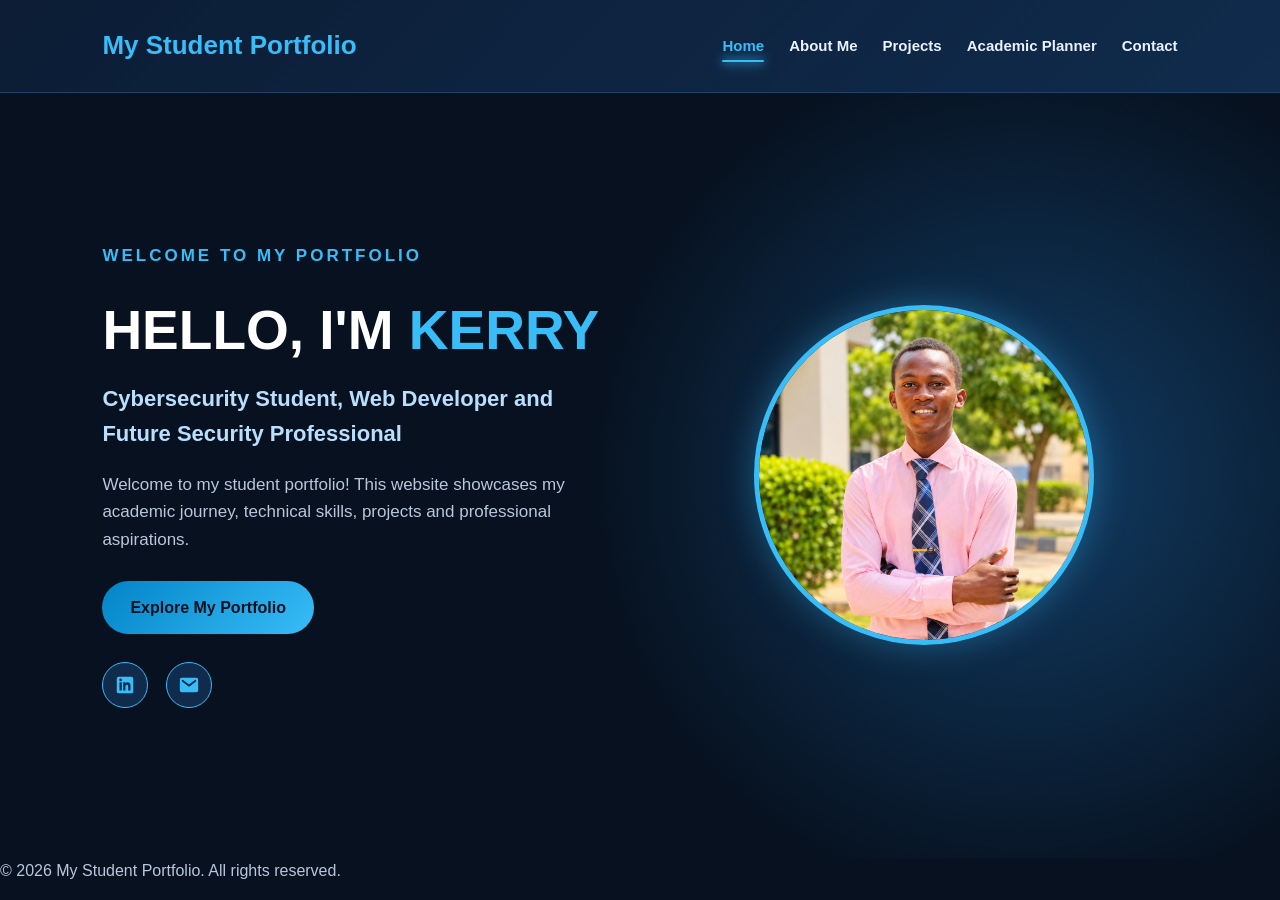
==== index.html @ 1062474b "Add files via upload upload student portfolio website" ====
<!DOCTYPE html>
<html lang="en">

<head>
    <meta charset="UTF-8">
    <meta name="viewport" content="width=device-width, initial-scale=1.0">

    <title>Home | My Student Portfolio</title>

    <!-- External CSS -->
    <link rel="stylesheet" href="css/style.css">
</head>

<body>

    <!-- Website Header -->
    <header>

        <h1>My Student Portfolio</h1>

        <!-- Navigation Menu -->
        <nav>
            <ul>
                <li><a href="index.html" class="active" aria-current="page">Home</a></li>
                <li><a href="about.html">About Me</a></li>
                <li><a href="projects.html">Projects</a></li>
                <li><a href="planner.html">Academic Planner</a></li>
                <li><a href="contact.html">Contact</a></li>
            </ul>
        </nav>

    </header>

    <!-- Main Website Content -->
    <main>

        <!-- Hero Section -->
        <section class="hero-section">

            <div class="hero-content">

                <p class="welcome-text">WELCOME TO MY PORTFOLIO</p>

                <h2>
                    HELLO, I'M <span>KERRY</span>
                </h2>

                <h3>
                    Cybersecurity Student, Web Developer
                    and Future Security Professional
                </h3>

                <p>
                    Welcome to my student portfolio! This website
                    showcases my academic journey, technical skills,
                    projects and professional aspirations.
                </p>

                <a href="about.html" class="hero-button">
                    Explore My Portfolio
                </a>

                <!-- Social and Contact Icons -->
                <div class="social-links">

                    <!-- LinkedIn -->
                    <a
                        href="https://www.linkedin.com/in/kerry-phime-philip-764881432/"
                        target="_blank"
                        rel="noopener noreferrer"
                        aria-label="Visit my LinkedIn profile"
                        title="LinkedIn"
                    >
                        <svg viewBox="0 0 24 24" aria-hidden="true">
                            <path d="M19 3H5a2 2 0 0 0-2 2v14a2 2 0 0 0 2 2h14a2 2 0 0 0 2-2V5a2 2 0 0 0-2-2ZM8.5 18H6V9h2.5ZM7.25 7.9a1.45 1.45 0 1 1 0-2.9 1.45 1.45 0 0 1 0 2.9ZM18 18h-2.5v-4.4c0-2.65-3-2.45-3 0V18H10V9h2.5v1.4c1.16-2.15 5.5-2.31 5.5 2.06Z"/>
                        </svg>
                    </a>

                    <!-- Email -->
                    <a
                        href="mailto:k.philip0447@miva.edu.ng"
                        aria-label="Send me an email"
                        title="Email"
                    >
                        <svg viewBox="0 0 24 24" aria-hidden="true">
                            <path d="M20 4H4a2 2 0 0 0-2 2v12a2 2 0 0 0 2 2h16a2 2 0 0 0 2-2V6a2 2 0 0 0-2-2Zm-.4 4.25-7.1 5.32a.85.85 0 0 1-1 0L4.4 8.25a1 1 0 1 1 1.2-1.6l6.4 4.8 6.4-4.8a1 1 0 0 1 1.2 1.6Z"/>
                        </svg>
                    </a>

                </div>

            </div>

            <div class="hero-image">

                <img
                    src="images/profile.png"
                    alt="Photograph of Kerry"
                >

            </div>

        </section>

    </main>

    <!-- Website Footer -->
    <footer>

        <p>
            &copy; 2026 My Student Portfolio.
            All rights reserved.
        </p>

    </footer>

</body>

</html>
---- css/style.css ----
/* =================================
   1. GENERAL PAGE STYLING
================================= */

* {
    margin: 0;
    padding: 0;
    box-sizing: border-box;
}

body {
    font-family: Arial, sans-serif;
    background: #07111f;
    color: #eaf2ff;
    line-height: 1.6;
}

h1, h2, h3 {
    color: #ffffff;
}

p {
    color: #b8c7dc;
}


/* =================================
   2. HEADER AND NAVIGATION
================================= */

header {
    background: linear-gradient(135deg, #0c1d35, #102b4c);
    padding: 25px 8%;
    display: flex;
    justify-content: space-between;
    align-items: center;
    flex-wrap: wrap;
    gap: 20px;
    border-bottom: 1px solid #1e4268;
}

header h1 {
    font-size: 26px;
    color: #38bdf8;
}

nav ul {
    list-style: none;
    display: flex;
    flex-wrap: wrap;
    gap: 25px;
}

nav ul li a {
    color: #eaf2ff;
    text-decoration: none;
    font-size: 15px;
    font-weight: bold;
    transition: color 0.3s ease;
}

nav ul li a:hover {
    color: #38bdf8;
}


/* =================================
   3. HOME PAGE HERO SECTION
================================= */

.hero-section {
    min-height: 85vh;
    padding: 70px 8%;
    display: flex;
    align-items: center;
    justify-content: space-between;
    gap: 60px;
    background:
        radial-gradient(circle at 80% 50%, #123d65, transparent 40%),
        #07111f;
}

.hero-content {
    flex: 1;
    max-width: 650px;
}

.welcome-text {
    color: #38bdf8;
    font-size: 14px;
    font-weight: bold;
    letter-spacing: 3px;
    margin-bottom: 15px;
}

.hero-content h2 {
    font-size: 55px;
    line-height: 1.2;
    margin-bottom: 18px;
}

.hero-content h2 span {
    color: #38bdf8;
}

.hero-content h3 {
    color: #b9dfff;
    font-size: 22px;
    margin-bottom: 20px;
}

.hero-content p {
    font-size: 17px;
    margin-bottom: 28px;
}

.hero-button {
    display: inline-block;
    background: linear-gradient(135deg, #0284c7, #38bdf8);
    color: #07111f;
    padding: 14px 28px;
    border-radius: 30px;
    text-decoration: none;
    font-weight: bold;
    transition: 0.3s ease;
}

.hero-button:hover {
    transform: translateY(-5px);
    box-shadow: 0 8px 25px rgba(56, 189, 248, 0.35);
}

.hero-image {
    flex: 1;
    display: flex;
    justify-content: center;
    align-items: center;
}

.hero-image img {
    width: 340px;
    height: 340px;
    object-fit: cover;
    border-radius: 50%;
    border: 5px solid #38bdf8;
    box-shadow: 0 0 35px rgba(56, 189, 248, 0.35);
}


/* =================================
   4. ABOUT PAGE
================================= */

.about-main {
    padding: 60px 8%;
}

.about-hero {
    text-align: center;
    max-width: 850px;
    margin: 0 auto 60px;
}

.about-hero h2 {
    font-size: 45px;
    margin-bottom: 20px;
}

.about-hero h2 span {
    color: #38bdf8;
}

.about-hero > p:last-child {
    font-size: 18px;
    max-width: 750px;
    margin: auto;
}

.about-grid {
    display: grid;
    grid-template-columns: repeat(2, 1fr);
    gap: 30px;
    margin-bottom: 70px;
}

.info-card {
    background: linear-gradient(145deg, #102b4c, #0b1c30);
    padding: 30px;
    border: 1px solid #1e4268;
    border-radius: 16px;
    box-shadow: 0 10px 30px rgba(0, 0, 0, 0.2);
    transition: transform 0.3s ease, border-color 0.3s ease;
}

.info-card:hover {
    transform: translateY(-6px);
    border-color: #38bdf8;
}

.info-card h2 {
    color: #38bdf8;
    margin-bottom: 20px;
}

.info-card h3 {
    margin-bottom: 12px;
}

.skills-section {
    margin-bottom: 70px;
}

.skills-section > h2,
.interests-section h2,
.academic-section h2 {
    font-size: 30px;
    margin-bottom: 15px;
}

.section-description {
    margin-bottom: 30px;
}

.skills-grid {
    display: grid;
    grid-template-columns: repeat(3, 1fr);
    gap: 22px;
}

.skill-card {
    background: #10243b;
    padding: 25px;
    border-radius: 14px;
    border: 1px solid #1e4268;
    transition: transform 0.3s ease, box-shadow 0.3s ease;
}

.skill-card:hover {
    transform: translateY(-7px);
    box-shadow: 0 10px 25px rgba(56, 189, 248, 0.15);
}

.skill-card h3 {
    color: #38bdf8;
    margin-bottom: 10px;
}

.interests-section {
    background: #10243b;
    padding: 30px;
    border-radius: 16px;
    border: 1px solid #1e4268;
    margin-bottom: 70px;
}

.interests-section ul {
    padding-left: 25px;
}

.interests-section li {
    color: #b8c7dc;
    margin-bottom: 10px;
}

.table-container {
    overflow-x: auto;
}

.academic-section table {
    width: 100%;
    border-collapse: collapse;
    background: #10243b;
    border-radius: 12px;
    overflow: hidden;
}

.academic-section th,
.academic-section td {
    padding: 18px;
    text-align: left;
    border-bottom: 1px solid #1e4268;
}

.academic-section th {
    color: #38bdf8;
    width: 35%;
}

.academic-section td {
    color: #eaf2ff;
}


/* =================================
   5. PROJECTS PAGE
================================= */

.projects-main {
    padding: 60px 8%;
}

.projects-intro {
    text-align: center;
    max-width: 800px;
    margin: 0 auto 60px;
}

.projects-intro h2 {
    font-size: 45px;
    margin-bottom: 18px;
}

.projects-intro h2 span {
    color: #38bdf8;
}

.projects-intro > p:last-child {
    font-size: 17px;
    max-width: 700px;
    margin: auto;
}

.project-grid {
    display: grid;
    grid-template-columns: repeat(3, 1fr);
    gap: 28px;
}

.project-card {
    background: linear-gradient(145deg, #102b4c, #0b1c30);
    border: 1px solid #1e4268;
    border-radius: 18px;
    overflow: hidden;
    box-shadow: 0 10px 30px rgba(0, 0, 0, 0.2);
    transition: transform 0.3s ease,
                border-color 0.3s ease,
                box-shadow 0.3s ease;
}

.project-card:hover {
    transform: translateY(-10px);
    border-color: #38bdf8;
    box-shadow: 0 12px 35px rgba(56, 189, 248, 0.2);
}

.project-card img {
    width: 100%;
    height: 210px;
    object-fit: cover;
    display: block;
}

.project-content {
    padding: 25px;
}

.project-content h2 {
    font-size: 21px;
    color: #38bdf8;
    margin-bottom: 15px;
}

.project-content p {
    font-size: 15px;
    margin-bottom: 20px;
}

.project-content h3 {
    font-size: 16px;
    margin-bottom: 12px;
}

.technology-list {
    list-style: none;
    display: flex;
    flex-wrap: wrap;
    gap: 10px;
    margin-bottom: 25px;
}

.technology-list li {
    background: #0c3a5c;
    color: #38bdf8;
    padding: 6px 13px;
    border: 1px solid #1e6089;
    border-radius: 20px;
    font-size: 12px;
    font-weight: bold;
    transition: 0.3s ease;
}

.technology-list li:hover {
    background: #38bdf8;
    color: #07111f;
    transform: translateY(-3px);
}

.project-link {
    display: inline-block;
    background: linear-gradient(135deg, #0284c7, #38bdf8);
    color: #07111f;
    padding: 10px 20px;
    border-radius: 25px;
    text-decoration: none;
    font-size: 14px;
    font-weight: bold;
    transition: 0.3s ease;
}

.project-link:hover {
    transform: translateY(-4px);
    box-shadow: 0 8px 20px rgba(56, 189, 248, 0.3);
}


/* =================================
   6. ACADEMIC PLANNER
================================= */

.planner-main {
    padding: 60px 8%;
}

.planner-intro {
    text-align: center;
    max-width: 850px;
    margin: 0 auto 60px;
}

.planner-intro h2 {
    font-size: 45px;
    margin-bottom: 18px;
}

.planner-intro h2 span {
    color: #38bdf8;
}

.planner-intro > p:last-child {
    font-size: 17px;
    max-width: 700px;
    margin: auto;
}

.statistics-section {
    margin-bottom: 60px;
}

.section-heading {
    font-size: 30px;
    margin-bottom: 25px;
}

.statistics-grid {
    display: grid;
    grid-template-columns: repeat(4, 1fr);
    gap: 20px;
}

.stat-card {
    background: linear-gradient(145deg, #102b4c, #0b1c30);
    border: 1px solid #1e4268;
    border-radius: 16px;
    padding: 28px 20px;
    text-align: center;
    transition:
        transform 0.3s ease,
        border-color 0.3s ease,
        box-shadow 0.3s ease;
}

.stat-card:hover {
    transform: translateY(-8px);
    border-color: #38bdf8;
    box-shadow: 0 10px 30px rgba(56, 189, 248, 0.2);
}

.stat-card h3 {
    color: #b9dfff;
    font-size: 15px;
    margin-bottom: 10px;
}

.stat-card p {
    color: #38bdf8;
    font-size: 38px;
    font-weight: bold;
}


/* =================================
   7. ADD TASK FORM SECTION
================================= */

.task-form-section {
    background: linear-gradient(145deg, #102b4c, #0b1c30);
    border: 1px solid #1e4268;
    border-radius: 18px;
    padding: 35px;
    margin-bottom: 60px;
    box-shadow: 0 10px 30px rgba(0, 0, 0, 0.2);
    transition:
        transform 0.3s ease,
        border-color 0.3s ease,
        box-shadow 0.3s ease;
}

.task-form-section:hover {
    border-color: #38bdf8;
    box-shadow: 0 12px 35px rgba(56, 189, 248, 0.15);
}

.task-form-section .section-heading {
    color: #38bdf8;
    margin-bottom: 25px;
}

#task-form {
    display: grid;
    grid-template-columns: 1fr 1fr;
    column-gap: 25px;
    row-gap: 25px;
}

.form-group {
    display: flex;
    flex-direction: column;
    gap: 10px;
}

.form-group label {
    color: #b9dfff;
    font-size: 14px;
    font-weight: bold;
}

.form-group input,
.form-group select {
    width: 100%;
    padding: 13px 15px;
    background: #07111f;
    color: #eaf2ff;
    border: 1px solid #1e4268;
    border-radius: 10px;
    outline: none;
    transition:
        border-color 0.3s ease,
        box-shadow 0.3s ease;
}

.form-group input:focus,
.form-group select:focus {
    border-color: #38bdf8;
    box-shadow: 0 0 12px rgba(56, 189, 248, 0.15);
}

.form-group input::placeholder {
    color: #71859e;
}


/* Add New Course Button */

#add-course-button {
    width: fit-content;
    margin-top: 5px;
    padding: 10px 18px;
    background: transparent;
    color: #38bdf8;
    border: 1px solid #38bdf8;
    border-radius: 25px;
    font-weight: bold;
    cursor: pointer;
    transition: 0.3s ease;
}

#add-course-button:hover {
    background: #38bdf8;
    color: #07111f;
    transform: translateY(-3px);
    box-shadow: 0 8px 20px rgba(56, 189, 248, 0.25);
}


/* Add Task Submit Button */

#task-form > button[type="submit"] {
    grid-column: 1 / -1;
    justify-self: center;
    padding: 13px 30px;
    background: linear-gradient(135deg, #0284c7, #38bdf8);
    color: #07111f;
    border: none;
    border-radius: 30px;
    font-weight: bold;
    cursor: pointer;
    transition: 0.3s ease;
}

#task-form > button[type="submit"]:hover {
    transform: translateY(-4px);
    box-shadow: 0 8px 25px rgba(56, 189, 248, 0.35);
}


/* =================================
   8. MY TASKS SECTION
================================= */

.task-management-section {
    background: linear-gradient(145deg, #102b4c, #0b1c30);
    border: 1px solid #1e4268;
    border-radius: 18px;
    padding: 35px;
    margin-bottom: 60px;
    box-shadow: 0 10px 30px rgba(0, 0, 0, 0.2);
    transition: border-color 0.3s ease, box-shadow 0.3s ease;
}

.task-management-section:hover {
    border-color: #38bdf8;
    box-shadow: 0 12px 35px rgba(56, 189, 248, 0.15);
}

.task-management-section .section-heading {
    color: #38bdf8;
    margin-bottom: 25px;
}

.task-management-section label {
    color: #b9dfff;
    font-size: 14px;
    font-weight: bold;
    margin-right: 12px;
}

#task-filter {
    padding: 11px 15px;
    background: #07111f;
    color: #eaf2ff;
    border: 1px solid #1e4268;
    border-radius: 10px;
    outline: none;
    cursor: pointer;
    transition: border-color 0.3s ease, box-shadow 0.3s ease;
}

#task-filter:focus {
    border-color: #38bdf8;
    box-shadow: 0 0 12px rgba(56, 189, 248, 0.15);
}

#task-list {
    list-style: none;
    display: flex;
    flex-direction: column;
    gap: 15px;
    margin-top: 30px;
}

#task-list li {
    display: grid;
    grid-template-columns: auto 1fr auto;
    align-items: center;
    gap: 18px;
    background: #071a2d;
    border: 1px solid #1e4268;
    border-radius: 12px;
    padding: 20px;
    transition:
        transform 0.3s ease,
        border-color 0.3s ease,
        box-shadow 0.3s ease;
}

#task-list li:hover {
    transform: translateY(-4px);
    border-color: #38bdf8;
    box-shadow: 0 8px 22px rgba(56, 189, 248, 0.12);
}

#task-list input[type="checkbox"] {
    width: 18px;
    height: 18px;
    accent-color: #38bdf8;
    cursor: pointer;
}

#task-list li span {
    color: #eaf2ff;
    font-size: 14px;
    overflow-wrap: anywhere;
}

#task-list li button {
    padding: 9px 18px;
    background: transparent;
    color: #fb7185;
    border: 1px solid #fb7185;
    border-radius: 20px;
    font-weight: bold;
    cursor: pointer;
    transition: 0.3s ease;
}

#task-list li button:hover {
    background: #fb7185;
    color: #07111f;
    transform: translateY(-3px);
    box-shadow: 0 6px 18px rgba(251, 113, 133, 0.2);
}

#empty-message {
    color: #8da5bf;
    text-align: center;
    padding: 35px 15px;
    margin-top: 20px;
    border: 1px dashed #1e6089;
    border-radius: 12px;
}


/* =================================
   9. GLOBAL RESPONSIVE DESIGN
================================= */


/* =================================
   TABLET SCREENS
   900px AND BELOW
================================= */

@media (max-width: 900px) {

    /* HOME PAGE */

    .hero-section {
        gap: 35px;
        padding: 60px 6%;
    }

    .hero-content h2 {
        font-size: 43px;
    }

    .hero-image img {
        width: 280px;
        height: 280px;
    }


    /* ABOUT PAGE */

    .skills-grid {
        grid-template-columns: repeat(2, 1fr);
    }


    /* PROJECTS PAGE */

    .project-grid {
        grid-template-columns: repeat(2, 1fr);
    }


    /* ACADEMIC PLANNER */

    .statistics-grid {
        grid-template-columns: repeat(2, 1fr);
    }

}


/* =================================
   MOBILE SCREENS
   600px AND BELOW
================================= */

@media (max-width: 600px) {

    /* GENERAL */

    body {
        overflow-x: hidden;
    }


    /* HEADER AND NAVIGATION */

    header {
        flex-direction: column;
        align-items: center;
        text-align: center;
        padding: 22px 5%;
    }

    header h1 {
        font-size: 23px;
    }

    nav {
        width: 100%;
    }

    nav ul {
        justify-content: center;
        gap: 12px 18px;
    }

    nav ul li a {
        font-size: 13px;
    }


    /* HOME PAGE */

    .hero-section {
        min-height: auto;
        flex-direction: column;
        text-align: center;
        padding: 55px 5%;
        gap: 40px;
    }

    .hero-content {
        width: 100%;
    }

    .hero-content h2 {
        font-size: 36px;
    }

    .hero-content h3 {
        font-size: 19px;
    }

    .hero-content p {
        font-size: 15px;
    }

    .hero-image img {
        width: 240px;
        height: 240px;
    }


    /* ABOUT PAGE */

    .about-main {
        padding: 40px 5%;
    }

    .about-hero h2 {
        font-size: 32px;
    }

    .about-hero > p:last-child {
        font-size: 16px;
    }

    .about-grid {
        grid-template-columns: 1fr;
        gap: 20px;
    }

    .info-card {
        padding: 23px;
    }

    .skills-grid {
        grid-template-columns: 1fr;
    }

    .interests-section {
        padding: 22px;
    }

    .skills-section > h2,
    .interests-section h2,
    .academic-section h2 {
        font-size: 25px;
    }

    .table-container {
        overflow-x: auto;
    }

    .academic-section table {
        min-width: 420px;
    }

    .academic-section th,
    .academic-section td {
        padding: 12px;
        font-size: 14px;
    }


    /* PROJECTS PAGE */

    .projects-main {
        padding: 40px 5%;
    }

    .projects-intro h2 {
        font-size: 32px;
    }

    .project-grid {
        grid-template-columns: 1fr;
        gap: 22px;
    }

    .project-card img {
        height: 200px;
    }

    .project-content {
        padding: 22px;
    }


    /* ACADEMIC PLANNER */

    .planner-main {
        padding: 40px 5%;
    }

    .planner-intro h2 {
        font-size: 32px;
    }

    .planner-intro > p:last-child {
        font-size: 15px;
    }

    .statistics-grid {
        grid-template-columns: 1fr;
        gap: 15px;
    }

    .stat-card {
        padding: 22px;
    }

    .stat-card p {
        font-size: 32px;
    }


    /* ADD TASK FORM */

    .task-form-section {
        padding: 23px;
    }

    #task-form {
        grid-template-columns: 1fr;
        row-gap: 20px;
    }

    #task-form > button[type="submit"] {
        grid-column: 1;
        width: 100%;
    }

    #add-course-button {
        width: fit-content;
    }


    /* MY TASKS */

    .task-management-section {
        padding: 23px;
    }

    .task-management-section .section-heading {
        font-size: 25px;
    }

    #task-filter {
        display: block;
        width: 100%;
        margin-top: 10px;
    }

    #task-list li {
        grid-template-columns: auto 1fr;
        gap: 12px;
        padding: 16px;
    }

    #task-list li span {
        font-size: 13px;
    }

    #task-list li button {
        grid-column: 2;
        justify-self: start;
    }


    /* CONTACT PAGE
       These rules will apply when
       the Contact page is styled.
    */

    .contact-main {
        padding: 40px 5%;
    }

    .contact-hero h2 {
        font-size: 32px;
    }

    .contact-form-section {
        padding: 23px;
    }

}


/* =================================
   SMALL MOBILE SCREENS
   380px AND BELOW
================================= */

@media (max-width: 380px) {

    header h1 {
        font-size: 20px;
    }

    nav ul {
        gap: 10px;
    }

    nav ul li a {
        font-size: 12px;
    }

    .hero-content h2 {
        font-size: 30px;
    }

    .hero-image img {
        width: 210px;
        height: 210px;
    }

    .about-hero h2,
    .projects-intro h2,
    .planner-intro h2 {
        font-size: 28px;
    }

    .task-form-section,
    .task-management-section {
        padding: 18px;
    }

}


/* =================================
   10. HOME PAGE SOCIAL ICONS
================================= */

.social-links {
    display: flex;
    align-items: center;
    gap: 18px;
    margin-top: 28px;
}

.social-links a {
    width: 46px;
    height: 46px;
    display: flex;
    justify-content: center;
    align-items: center;

    background: #102b4c;
    border: 1px solid #38bdf8;
    border-radius: 50%;

    color: #38bdf8;
    text-decoration: none;

    transition: 
        transform 0.3s ease,
        background 0.3s ease,
        box-shadow 0.3s ease;
}

.social-links a svg {
    width: 22px;
    height: 22px;
    fill: currentColor;
}

.social-links a:hover {
    background: #38bdf8;
    color: #07111f;
    transform: translateY(-5px);

    box-shadow: 0 0 20px rgba(56, 189, 248, 0.4);
}

/* Center icons on mobile screens */
@media (max-width: 600px) {

    .social-links {
        justify-content: center;
    }

}



/* =================================
   11. CONTACT PAGE
================================= */

.contact-main {
    padding: 60px 8%;
}

/* CONTACT INTRODUCTION */

.contact-hero {
    text-align: center;
    max-width: 800px;
    margin: 0 auto 55px;
}

.contact-hero h2 {
    font-size: 45px;
    margin-bottom: 18px;
}

.contact-hero h2 span {
    color: #38bdf8;
}

.contact-hero > p:last-child {
    font-size: 17px;
    max-width: 700px;
    margin: auto;
}

/* CONTACT FORM CONTAINER */

.contact-form-section {
    max-width: 750px;
    margin: auto;

    background: linear-gradient(145deg, #102b4c, #0b1c30);

    border: 1px solid #1e4268;
    border-radius: 18px;

    padding: 40px;

    box-shadow: 0 10px 30px rgba(0, 0, 0, 0.2);

    transition:
        transform 0.3s ease,
        border-color 0.3s ease,
        box-shadow 0.3s ease;
}

.contact-form-section:hover {
    border-color: #38bdf8;
    box-shadow: 0 12px 35px rgba(56, 189, 248, 0.15);
}

.contact-form-section h2 {
    color: #38bdf8;
    font-size: 27px;
    margin-bottom: 28px;
}

/* FORM LAYOUT */

#contact-form {
    display: flex;
    flex-direction: column;
    gap: 22px;
}

.contact-form-group {
    display: flex;
    flex-direction: column;
    gap: 10px;
}

.contact-form-group label {
    color: #b9dfff;
    font-size: 14px;
    font-weight: bold;
}

.contact-form-group input,
.contact-form-group textarea {
    width: 100%;
    padding: 14px 16px;

    background: #07111f;
    color: #eaf2ff;

    border: 1px solid #1e4268;
    border-radius: 10px;

    outline: none;
    font-family: Arial, sans-serif;
    font-size: 15px;

    transition:
        border-color 0.3s ease,
        box-shadow 0.3s ease;
}

.contact-form-group textarea {
    resize: vertical;
    min-height: 150px;
}

.contact-form-group input:focus,
.contact-form-group textarea:focus {
    border-color: #38bdf8;
    box-shadow: 0 0 12px rgba(56, 189, 248, 0.15);
}

.contact-form-group input::placeholder,
.contact-form-group textarea::placeholder {
    color: #71859e;
}

/* SEND MESSAGE BUTTON */

#contact-form button {
    align-self: flex-start;

    padding: 13px 30px;

    background: linear-gradient(135deg, #0284c7, #38bdf8);
    color: #07111f;

    border: none;
    border-radius: 30px;

    font-weight: bold;
    font-size: 15px;

    cursor: pointer;

    transition: 0.3s ease;
}

#contact-form button:hover {
    transform: translateY(-4px);
    box-shadow: 0 8px 25px rgba(56, 189, 248, 0.35);
}

/* FORM FEEDBACK */

#form-feedback {
    font-size: 14px;
    font-weight: bold;
}

/* CONTACT PAGE RESPONSIVENESS */

@media (max-width: 600px) {

    .contact-main {
        padding: 40px 5%;
    }

    .contact-hero h2 {
        font-size: 32px;
    }

    .contact-hero > p:last-child {
        font-size: 15px;
    }

    .contact-form-section {
        padding: 23px;
    }

    .contact-form-section h2 {
        font-size: 23px;
    }

    #contact-form button {
        width: 100%;
    }

}

/* =================================
   ACTIVE NAVIGATION LINK
================================= */

nav ul li a {
    position: relative;
}

/* Cyan underline */
nav ul li a.active::after {
    content: "";
    position: absolute;
    left: 0;
    bottom: -8px;
    width: 100%;
    height: 2px;
    background: #38bdf8;
    box-shadow: 0 0 8px #38bdf8,
                0 0 15px #38bdf8;
    border-radius: 5px;
}

/* Active link colour */
nav ul li a.active {
    color: #38bdf8;
}
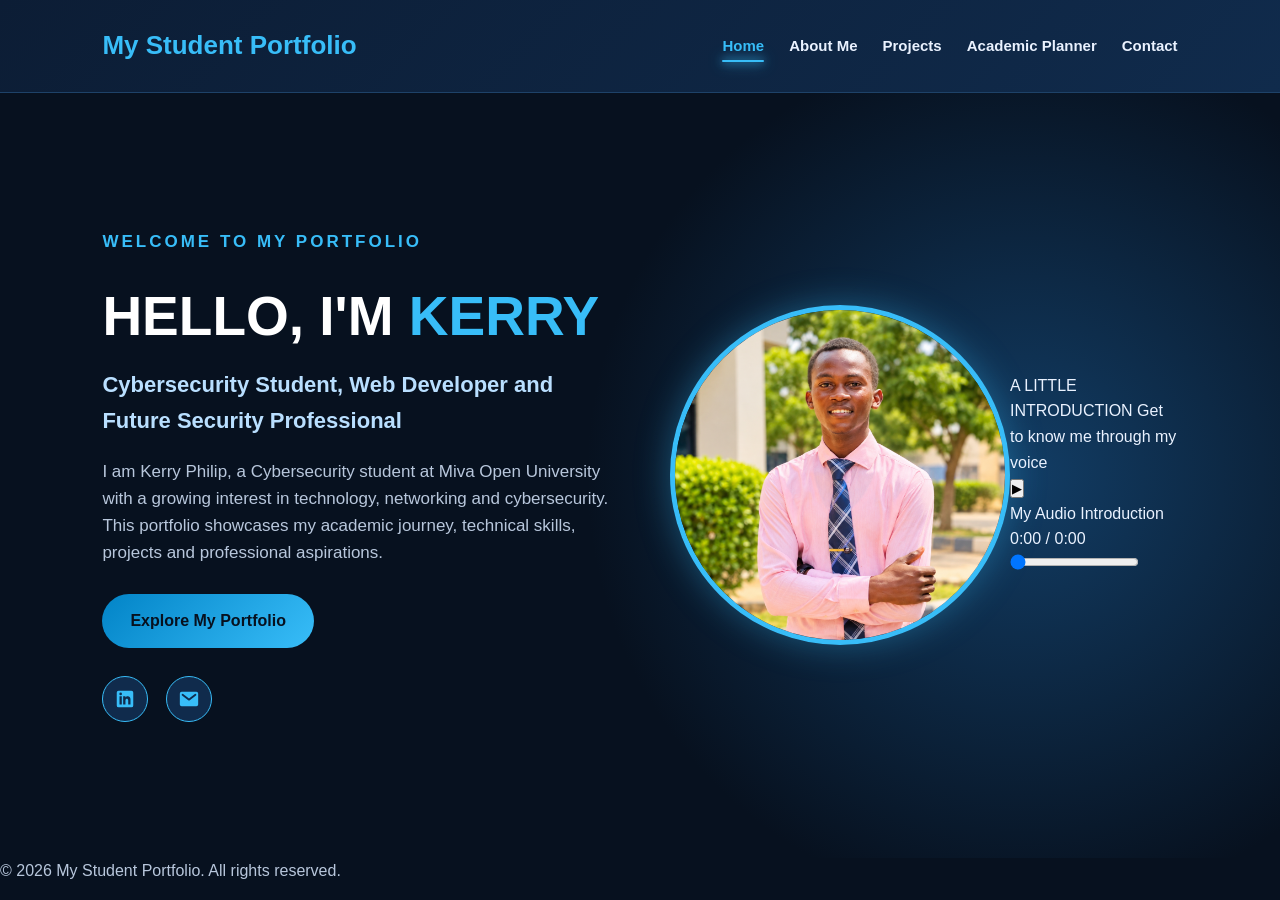
==== commit 4c6e1b33: "Enhance portfolio with audio introduction and bio Added a personal audio introduction and updated th" ====
--- a/index.html
+++ b/index.html
@@ -1,3 +1,4 @@
+
 
 <!DOCTYPE html>
 <html lang="en">
@@ -51,10 +52,14 @@
                     and Future Security Professional
                 </h3>
 
+                <!-- Welcome Message and Brief Biography -->
                 <p>
-                    Welcome to my student portfolio! This website
-                    showcases my academic journey, technical skills,
-                    projects and professional aspirations.
+                    I am Kerry Philip, a Cybersecurity student at
+                    Miva Open University with a growing interest in
+                    technology, networking and cybersecurity.
+                    This portfolio showcases my academic journey,
+                    technical skills, projects and professional
+                    aspirations.
                 </p>
 
                 <a href="about.html" class="hero-button">
@@ -92,6 +97,7 @@
 
             </div>
 
+            <!-- Profile Image and Audio Player -->
             <div class="hero-image">
 
                 <img
@@ -99,6 +105,94 @@
                     alt="Photograph of Kerry"
                 >
 
+                <!-- Personal Audio Introduction -->
+                <div class="voice-player" id="voicePlayer">
+
+                    <audio id="introAudio" preload="metadata">
+                        <source src="audio/portfolio-introduction.mp3" type="audio/mpeg">
+                        Your browser does not support audio playback.
+                    </audio>
+
+                    <div class="voice-player-heading">
+
+                        <span class="voice-player-label">
+                            A LITTLE INTRODUCTION
+                        </span>
+
+                        <span class="voice-player-subtitle">
+                            Get to know me through my voice
+                        </span>
+
+                    </div>
+
+                    <div class="voice-player-controls">
+
+                        <!-- Play and Pause Button -->
+                        <button
+                            type="button"
+                            class="voice-play-btn"
+                            id="voicePlayBtn"
+                            aria-label="Play introduction"
+                        >
+                            <span id="voicePlayIcon">▶</span>
+                        </button>
+
+                        <div class="voice-player-details">
+
+                            <div class="voice-player-top">
+
+                                <span>My Audio Introduction</span>
+
+                                <span id="voiceTime">
+                                    0:00 / 0:00
+                                </span>
+
+                            </div>
+
+                            <!-- Animated Waveform -->
+                            <div class="voice-waveform" aria-hidden="true">
+
+                                <span class="wave-bar"></span>
+                                <span class="wave-bar"></span>
+                                <span class="wave-bar"></span>
+                                <span class="wave-bar"></span>
+                                <span class="wave-bar"></span>
+                                <span class="wave-bar"></span>
+                                <span class="wave-bar"></span>
+                                <span class="wave-bar"></span>
+                                <span class="wave-bar"></span>
+                                <span class="wave-bar"></span>
+                                <span class="wave-bar"></span>
+                                <span class="wave-bar"></span>
+                                <span class="wave-bar"></span>
+                                <span class="wave-bar"></span>
+                                <span class="wave-bar"></span>
+                                <span class="wave-bar"></span>
+                                <span class="wave-bar"></span>
+                                <span class="wave-bar"></span>
+                                <span class="wave-bar"></span>
+                                <span class="wave-bar"></span>
+
+                            </div>
+
+                            <!-- Audio Progress -->
+                            <input
+                                type="range"
+                                id="voiceProgress"
+                                class="voice-progress"
+                                min="0"
+                                max="100"
+                                value="0"
+                                step="0.1"
+                                aria-label="Audio playback position"
+                            >
+
+                        </div>
+
+                    </div>
+
+                </div>
+
             </div>
 
         </section>
@@ -115,6 +209,9 @@
 
     </footer>
 
+    <!-- External JavaScript -->
+    <script src="js/script.js" defer></script>
+
 </body>
 
 </html>
